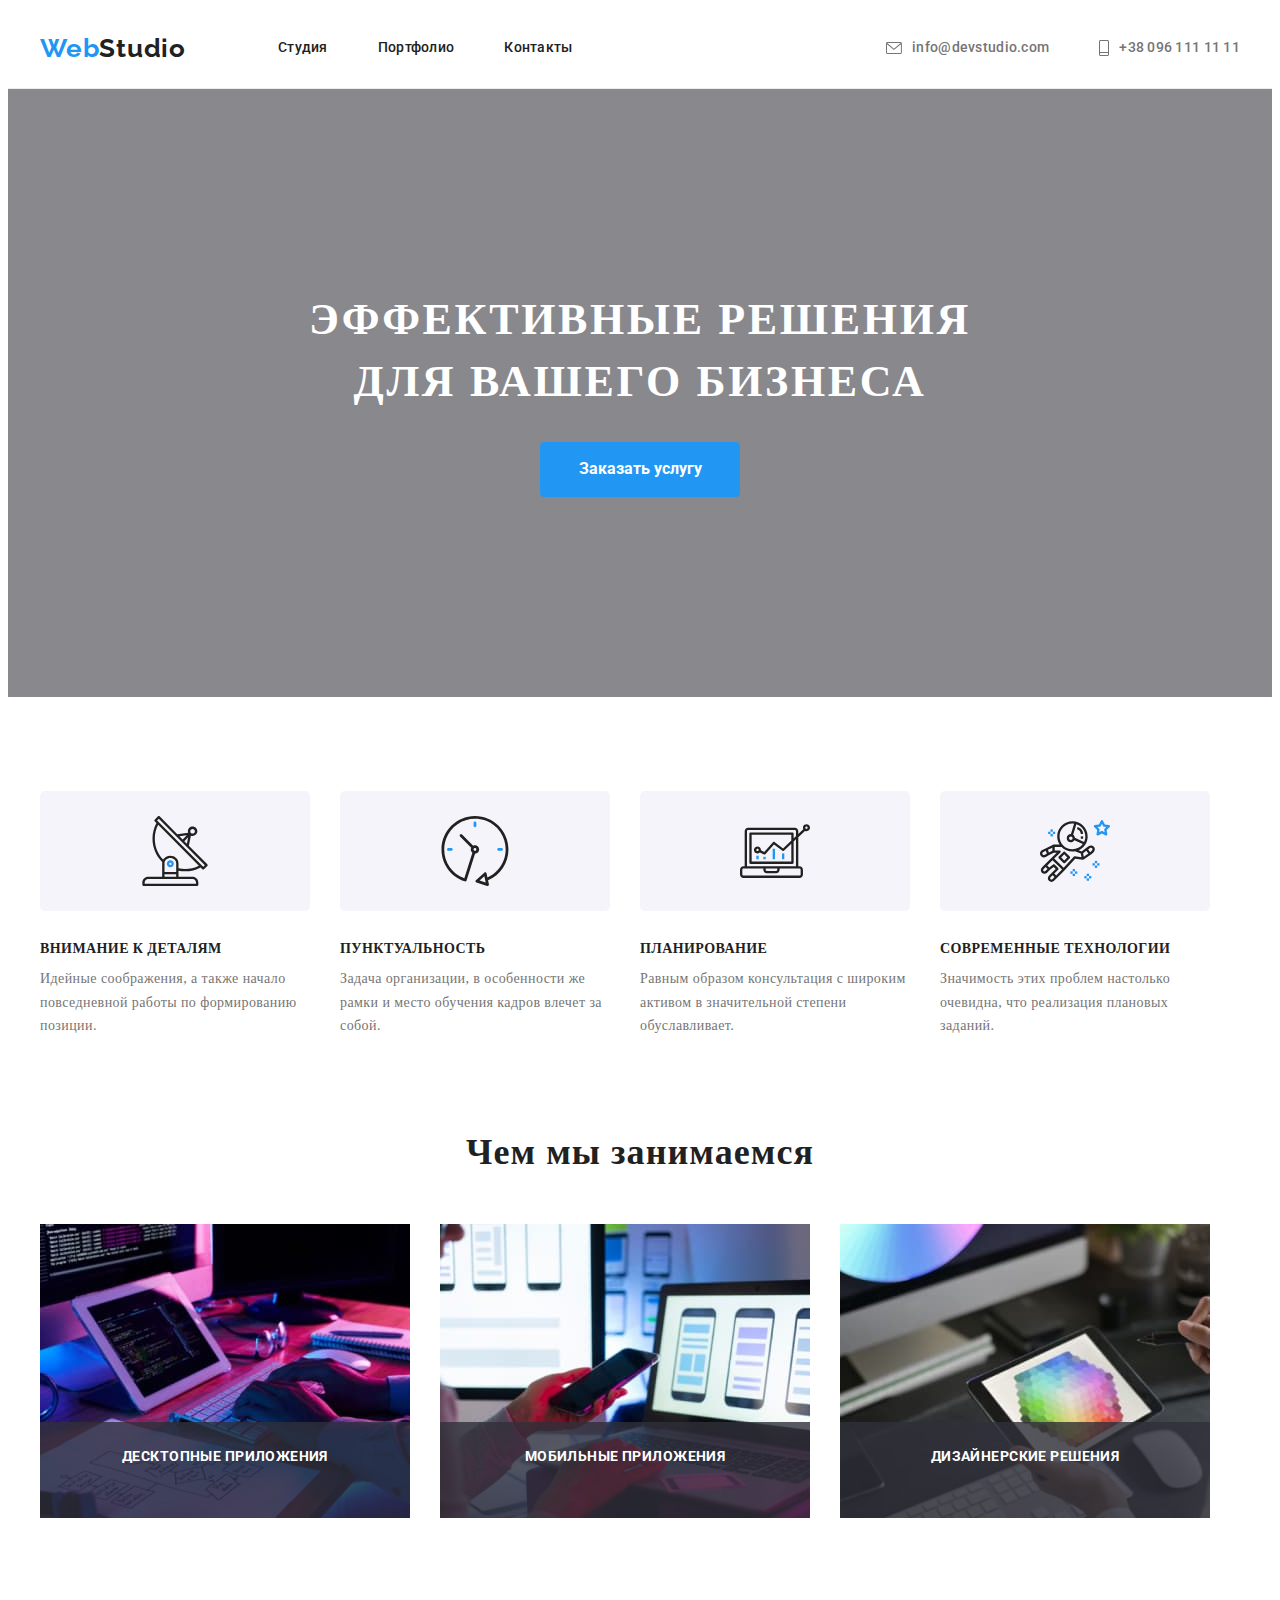
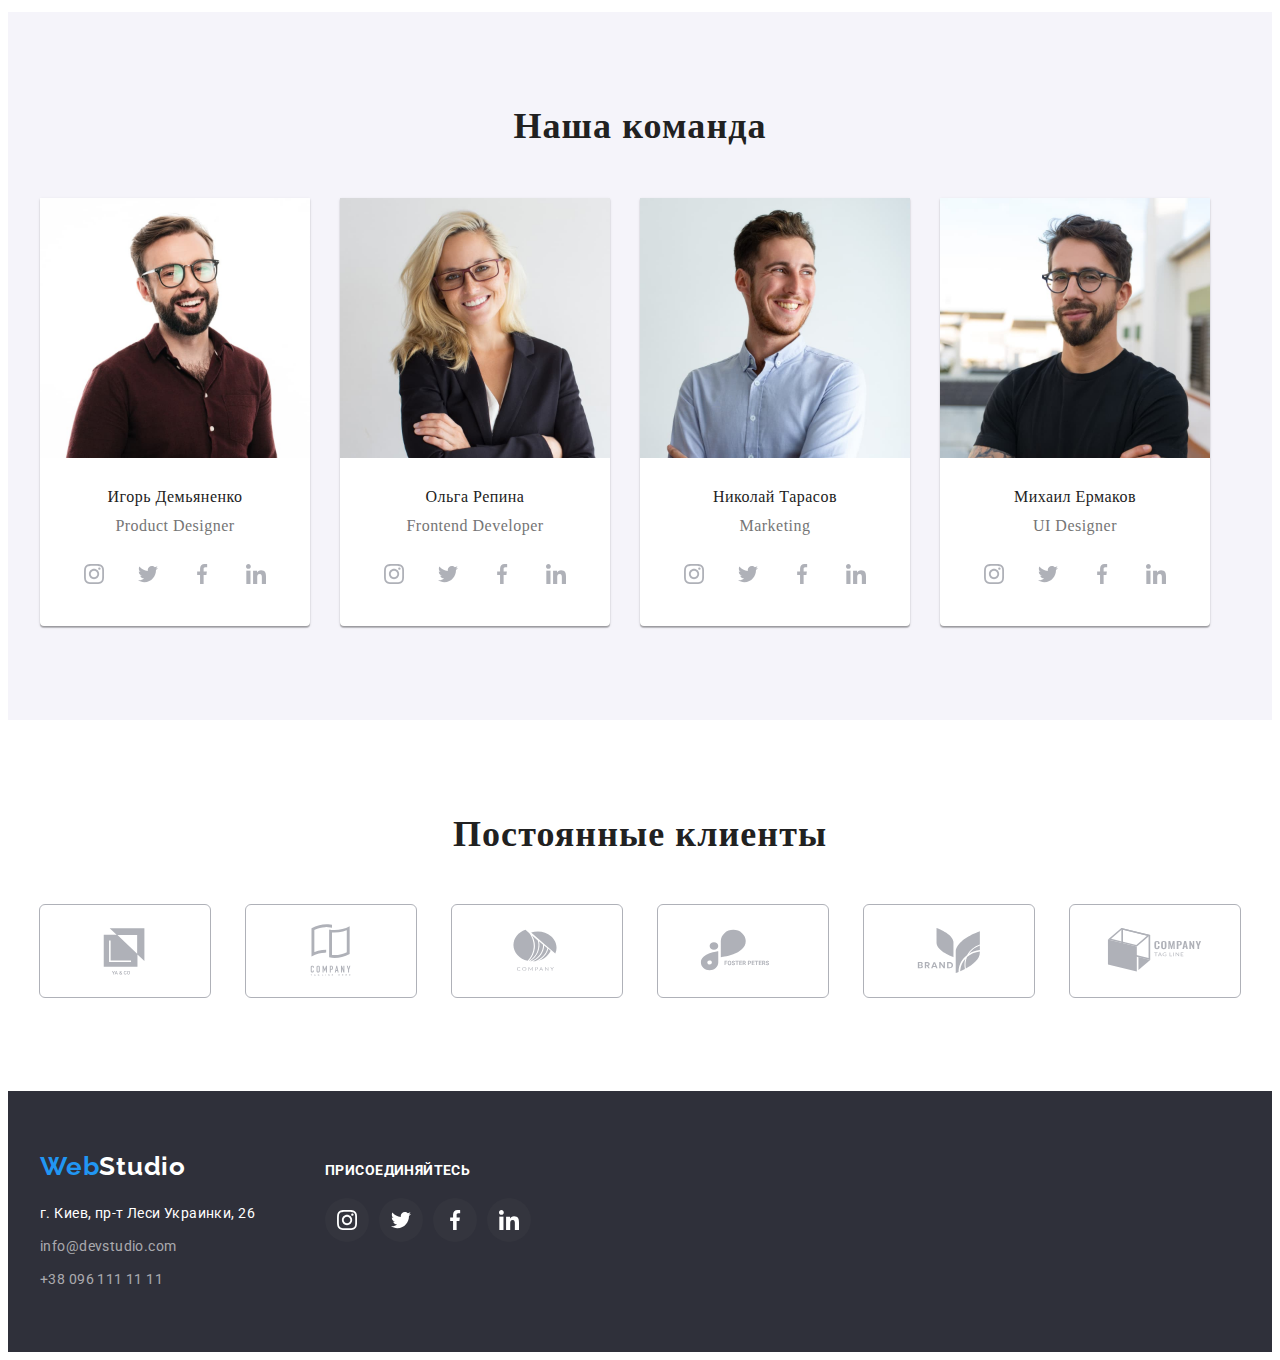
==== index.html @ 002a7d94 "fixed cc" ====
<!DOCTYPE html>
<html lang="ru">
<head>
    <meta charset="UTF-8">
    <meta http-equiv="X-UA-Compatible" content="IE=edge">
    <meta name="viewport" content="width=device-width, initial-scale=1.0">
    <title>Document</title>
    <link rel="preconnect" href="https://fonts.googleapis.com">
    <link rel="preconnect" href="https://fonts.gstatic.com" crossorigin>
    <link href="https://fonts.googleapis.com/css2?family=Raleway:wght@700&family=Roboto:wght@400;500;700;900&display=swap"
        rel="stylesheet">

    <link rel="stylesheet" href="https://cdnjs.cloudflare.com/ajax/libs/modern-normalize/1.1.0/modern-normalize.min.css"
    integrity="sha512-wpPYUAdjBVSE4KJnH1VR1HeZfpl1ub8YT/NKx4PuQ5NmX2tKuGu6U/JRp5y+Y8XG2tV+wKQpNHVUX03MfMFn9Q=="
    crossorigin="anonymous" referrerpolicy="no-referrer" />

    <link rel="stylesheet" href="./styles.css">
</head>
<body>
    <header class="header-style" > 
        <div class="container header-container"> 
        <nav class="navigation">
        <a class="logo link logo_head" href="#"> <span class="web-word-color">Web</span>Studio</a>
        <ul class="nav-list list">
            <li class="nav-list-item">
                <a class="nav-list-link link current" href="#">Студия</a> 
            </li>
            <li class="nav-list-item">
                <a class="nav-list-link link"  href="./portfolio.html">Портфолио</a>
            </li>
            <li class="nav-list-item">
                <a class="nav-list-link link"  href="#">Контакты</a>
            </li>
        </ul>

        </nav>
         <ul class="list contact-info-head">
        <li class="contact-info-head-size">
            <a class="contact-mail link contact-logo" href="mail:info@devstudio.com">info@devstudio.com
            <svg class="contact-logo-icon" width="16px" height="12px">
                <use href="./img/sprite.svg#icon-envelope"></use>
            </svg>
            </a>
        </li>
        <li class="contact-info-head-size">
            <a class="contact-number link contact-logo" href="tel:+380961111111">+38 096 111 11 11
            <svg class="contact-logo-icon" width="10px" height="16px">
                <use href="./img/sprite.svg#icon-phone"></use>
            </svg>
            </a>
        </li>
        </ul>  
    </div>
        </header>
        <main>
            <section class="hero">
                <div class="container ">
                <h1 class="tagline">Эффективные решения <br> для вашего бизнеса</h1>
            <button class="modal-btn" type="button" data-modal-open>Заказать услугу</button>
             </div >
            </section>
            <section class="section">     
                <div class="container">
                <h2 class="visually-hidden">Преимущества</h2>
                <ul class="benefits">
                    <li class="list benefits-section">
                        <div class="benefits-img">
                            <svg class="benefits-icon" width="70" height="70">
                                <use href="./img/sprite.svg#icon-antenna"></use>
                            </svg>
                        </div>
                        <h3 class="benefits_name">Внимание к деталям</h3> 
                        <p class="benefits_name_description">Идейные соображения, а также  начало повседневной работы по формированию позиции.</p>
                    </li>
                      <li class="list benefits-section">
                          <div class="benefits-img">
                              <svg class="benefits-icon" width="70" height="70">
                                  <use href="./img/sprite.svg#icon-clock"></use>
                              </svg>
                          </div>
                        <h3 class="benefits_name">Пунктуальность</h3>
                        <p class="benefits_name_description">Задача организации, в особенности  же рамки и место обучения кадров влечет за собой.</p> 
                    </li>
                      <li class="list benefits-section">
                          <div class="benefits-img">
                              <svg class="benefits-icon" width="70" height="70">
                                  <use href="./img/sprite.svg#icon-diagram"></use>
                              </svg>
                          </div>
                        <h3 class="benefits_name">Планирование</h3>
                        <p  class="benefits_name_description">Равным образом консультация с  широким активом в значительной степени обуславливает.</p>
                    </li> 
                    <li class="list benefits-section">
                        <div class="benefits-img">
                            <svg class="benefits-icon" width="70" height="70">
                                <use href="./img/sprite.svg#icon-astronaut"></use>
                            </svg>
                        </div>
                        <h3 class="benefits_name">Современные технологии</h3>
                        <p class="benefits_name_description">Значимость этих проблем настолько  очевидна, что реализация плановых заданий.</p>
                    </li>
                </ul>
                </div>
            </section>
            <section class="section space-non">
                <div class="container"> 
                    <h2 class="block_name">Чем мы занимаемся</h2>
                    <ul class="process-work">
                        <li class="list process-work-pict" >
                            <div class="process-pict-block">
                            <img src="./img/pict_1.jpg" alt="человек печатает на клавиатуре" width="370" height="294">
                             <p class="join-name process-work-about">Десктопные приложения</p>
                             </div>
                        </li>
                        <li class="list process-work-pict" >
                            <div class="process-pict-block">
                            <img src="./img/pict_2.jpg" alt="подключение через телефон к компьютеру" width="370" height="294">
                        <p class="join-name process-work-about">Мобильные приложения</p>
                        </div>
                        </li>
                        <li class="list process-work-pict" >
                            <div class="process-pict-block">
                            <img src="./img/pict_3.jpg" alt="цветовая схема на планшете" width="370" height="294">
                            <p class="join-name process-work-about">Дизайнерские решения</p>
                        </div>
                        </li>
                    </ul>
                </div>
            </section>
            <section class="team section">
                <div class="container">
                <h2 class="block_name">Наша команда</h2>
                <ul class="team-members">
                    <li class="list team-members-pict"><img src="./img/employee_1.jpg" alt="игорь демьяненко" width="270" height="260">
                        <div class="team-members-space"> 
                    <h3 class="employee_name">Игорь Демьяненко</h3>
                    <p class="employee_name_work" lang="en">Product Designer</p>
                              <ul class="social-list list">
                                <li>
                                    <a class="social-list-link" href=""> 
                                        <svg class="social-list-icon" width="20" height="20">
                                            <use href="./img/sprite.svg#icon-instagram"></use>
                                        </svg>
                                    </a>
                                 </li>
                                <li>
                                    <a class="social-list-link" href="">
                                <svg class="social-list-icon" width="20" height="20">
                                    <use href="./img/sprite.svg#icon-twitter"></use>
                                </svg>
                                      </a>
                                </li>
                                <li >
                                    <a class="social-list-link" href="">
                                <svg class="social-list-icon" width="20" height="20">
                                    <use href="./img/sprite.svg#icon-facebook"></use>
                                </svg>
                                    </a>
                                </li>
                                <li>
                                    <a class="social-list-link" href="">
                                <svg class="social-list-icon" width="20" height="20">
                                    <use href="./img/sprite.svg#icon-linkedin"></use>
                                </svg>
                                    </a>
                                </li>
                            </ul>
                        </div>
                    </li>

                    <li class="list team-members-pict"><img src="./img/employee_2.jpg" alt="ольга репина" width="270" height="260">
                       <div class="team-members-space"> 
                    <h3 class="employee_name">Ольга Репина</h3>
                    <p class="employee_name_work" lang="en">Frontend Developer</p>
                    <ul class="social-list list">
                        <li class="social-list-item">
                            <a class="social-list-link" href="">
                                <svg class="social-list-icon" width="20" height="20">
                                    <use href="./img/sprite.svg#icon-instagram"></use>
                                </svg>
                            </a>
                        </li>
                        <li class="social-list-item">
                            <a class="social-list-link" href="">
                                <svg class="social-list-icon" width="20" height="20">
                                    <use href="./img/sprite.svg#icon-twitter"></use>
                                </svg>
                            </a>
                        </li>
                        <li class="social-list-item">
                            <a class="social-list-link" href="">
                                <svg class="social-list-icon" width="20" height="20">
                                    <use href="./img/sprite.svg#icon-facebook"></use>
                                </svg>
                            </a>
                        </li>
                        <li class="social-list-item">
                            <a class="social-list-link" href="">
                                <svg class="social-list-icon" width="20" height="20">
                                    <use href="./img/sprite.svg#icon-linkedin"></use>
                                </svg>
                            </a>
                        </li>
                    </ul>
                </div>
                    </li>
                    <li class="list team-members-pict"><img src="./img/employee_3.jpg" alt="николай тарасов" width="270" height="260">
                        <div class="team-members-space">   
                    <h3 class="employee_name">Николай Тарасов</h3>
                    <p class="employee_name_work" lang="en">Marketing</p>
                    <ul class="social-list list">
                        <li class="social-list-item">
                            <a class="social-list-link" href="">
                                <svg class="social-list-icon" width="20" height="20">
                                    <use href="./img/sprite.svg#icon-instagram"></use>
                                </svg>
                            </a>
                        </li>
                        <li class="social-list-item">
                            <a class="social-list-link" href="">
                                <svg class="social-list-icon" width="20" height="20">
                                    <use href="./img/sprite.svg#icon-twitter"></use>
                                </svg>
                            </a>
                        </li>
                        <li class="social-list-item">
                            <a class="social-list-link" href="">
                                <svg class="social-list-icon" width="20" height="20">
                                    <use href="./img/sprite.svg#icon-facebook"></use>
                                </svg>
                            </a>
                        </li>
                        <li class="social-list-item">
                            <a class="social-list-link" href="">
                                <svg class="social-list-icon" width="20" height="20">
                                    <use href="./img/sprite.svg#icon-linkedin"></use>
                                </svg>
                            </a>
                        </li>
                    </ul>
                       </div>
                    </li>
                    <li class="list team-members-pict"><img  src="./img/employee_4.jpg" alt="михаил ермаков" width="270" height="260">
                        <div class="team-members-space"> 
                    <h3 class="employee_name">Михаил Ермаков</h3>
                    <p class="employee_name_work" lang="en">UI Designer</p>
                    <ul class="social-list list">
                        <li class="social-list-item">
                            <a class="social-list-link" href="">
                                <svg class="social-list-icon" width="20" height="20">
                                    <use href="./img/sprite.svg#icon-instagram"></use>
                                </svg>
                            </a>
                        </li>
                        <li class="social-list-item">
                            <a class="social-list-link" href="">
                                <svg class="social-list-icon" width="20" height="20">
                                    <use href="./img/sprite.svg#icon-twitter"></use>
                                </svg>
                            </a>
                        </li>
                        <li class="social-list-item">
                            <a class="social-list-link" href="">
                                <svg class="social-list-icon" width="20" height="20">
                                    <use href="./img/sprite.svg#icon-facebook"></use>
                                </svg>
                            </a>
                        </li>
                        <li class="social-list-item">
                            <a class="social-list-link" href="">
                                <svg class="social-list-icon" width="20" height="20">
                                    <use href="./img/sprite.svg#icon-linkedin"></use>
                                </svg>
                            </a>
                        </li>
                    </ul>
                        </div>
                    </li> 
                </ul>
             </div>
            </section>
            <section class="section">
                <div class="container">
                    <h1 class="block_name"> Постоянные клиенты</h1>
                    <ul class="clients list">
                        <li class="clients-card">
                    <a class="clients-list" href="">
                        <svg class="clients-list-logo" width="106" height="60">
                            <use href="./img/sprite.svg#icon-logo1"></use>
                        </svg>
                    </a>
                        </li>
                        <li class="clients-card">
                            <a class="clients-list" href="">
                                <svg class="clients-list-logo" width="106" height="60">
                                    <use href="./img/sprite.svg#icon-logo2"></use>
                                </svg>
                            </a>
                        </li>
                        <li class="clients-card">
                            <a class="clients-list" href="">
                                <svg class="clients-list-logo" width="106" height="60">
                                    <use href="./img/sprite.svg#icon-logo3"></use>
                                </svg>
                            </a>
                        </li>
                        <li class="clients-card">
                            <a class="clients-list" href="">
                                <svg class="clients-list-logo" width="106" height="60">
                                    <use href="./img/sprite.svg#icon-logo4"></use>
                                </svg>
                            </a>
                        </li>
                        <li class="clients-card">
                            <a class="clients-list" href="">
                                <svg class="clients-list-logo" width="106" height="60">
                                    <use href="./img/sprite.svg#icon-logo5"></use>
                                </svg>
                            </a>
                        </li>
                        <li class="clients-card">
                            <a class="clients-list" href="">
                                <svg class="clients-list-logo" width="106" height="60">
                                    <use href="./img/sprite.svg#icon-logo6"></use>
                                </svg>
                            </a>
                        </li>
                    </ul>
                </div>
            </section>
        </main>
        <footer class="dark-thema ">
            <div class="container footer-section">
              <div class=" join">  
              <a class="link logo_foot " href=""> <span class="web-word-color">Web</span>Studio</a>
              <address class="foot-space"> 
              <ul class="list">
            <li class="foot-space-item"><a class="link_adress link list " href="https://goo.gl/maps/NwRdtHwd14dd7Rub6" target="_blank" rel="noopener noreferrer" >г. Киев, пр-т Леси Украинки, 26</a></li>
            <li class="foot-space-item"><a class="contact-mail-foot link list" href="mail:info@devstudio.com">info@devstudio.com</a></li>
            <li class="foot-space-item"><a class="contact-number-foot  link list" href="tel:+380961111111">+38 096 111 11 11</a></li>
             </ul>
             </address>
             </div>

            <div class="footer-info">
               <p class="join-name">присоединяйтесь</p>  
            <ul class="social-list-footer list ">                       
                <li class="social-list-item">
                    <a class="social-list-link-footer" href="">
                        <svg class="social-list-icon-footer" width="20" height="20">
                            <use href="./img/sprite.svg#icon-instagram"></use>
                        </svg>
                    </a>
                </li>
                <li class="social-list-item">
                    <a class="social-list-link-footer" href="">
                        <svg class="social-list-icon-footer" width="20" height="20">
                            <use href="./img/sprite.svg#icon-twitter"></use>
                        </svg>
                    </a>
                </li>
                <li class="social-list-item">
                    <a class="social-list-link-footer" href="">
                        <svg class="social-list-icon-footer" width="20" height="20">
                            <use href="./img/sprite.svg#icon-facebook"></use>
                        </svg>
                    </a>
                </li>
                <li class="social-list-item">
                    <a class="social-list-link-footer" href="">
                        <svg class="social-list-icon-footer" width="20" height="20">
                            <use href="./img/sprite.svg#icon-linkedin"></use>
                        </svg>
                    </a>
                </li>
            </ul>
        </div>       
        </div>
        </footer>

        <div class="backdrop is-hidden" data-modal>
            <div class="modal">
                <button type="button" class="modal-close-btn" data-modal-close>
                    <svg class="modal-close-icon" width="18" height="18">
                        <use href="./img/sprite.svg#icon-close-btn"></use>
                    </svg>
                </button>
            </div>
        </div>
        <script src="./js/modal.js"></script>
</body>
</html>
---- styles.css ----
:root {
  --accent-color: #2196f3;
  --dark-text-color: #212121;
  --light-dark-text-color: #757575;
  --main-light-text-color: #ffffff;
  --icon-grey-main-color: #afb1b8;
  --primary-font-family: Roboto, sans-serif;
  --secondary-font-family: Raleway, sans-serif;
}

.list {
  list-style: none;
}
.link {
  text-decoration: none;
}
.container {
  width: 1200px;
  padding-left: 15px;
  padding-right: 15px;
  margin-left: auto;
  margin-right: auto;
}
.body {
  font-family: var(--primary-font-family);
}
h1,
h2,
h3,
h4,
h5,
p {
  margin-top: 0;
  margin-bottom: 0;
}
ul,
ol {
  margin-top: 0;
  margin-bottom: 0;
  padding: 0;
}
img {
  display: block;
}
/* components start */

.section {
  padding-top: 94px;
  padding-bottom: 94px;
}
.header-style {
  border-bottom: 1px solid #ececec;
}
.visually-hidden {
  position: absolute;
  width: 1px;
  height: 1px;
  margin: -1px;
  border: 0;
  padding: 0;
  white-space: nowrap;
  clip-path: inset(100%);
  clip: rect(0 0 0 0);
  overflow: hidden;
}
.logo_head {
  font-family: var(--secondary-font-family);
  font-weight: 700;
  font-size: 26px;
  line-height: 1.19;
  letter-spacing: 0.03em;
  color: var(--dark-text-color);
}
.logo {
  margin-right: 92px;
  display: block;
}
.header-container {
  display: flex;
  align-items: center;
}
.navigation {
  display: flex;
  align-items: center;
}
.nav-list {
  display: flex;
  align-items: center;
}
.nav-list-link {
  position: relative;
  display: block;
  padding-top: 32px;
  padding-bottom: 32px;

  font-family: var(--primary-font-family);
  font-weight: 500;
  font-size: 14px;
  line-height: 1.14;
  letter-spacing: 0.02em;
  color: var(--dark-text-color);
  transition: color 250ms cubic-bezier(0.4, 0, 0.2, 1);
}
.nav-list-link:hover,
.nav-list-link:focus {
  color: var(--accent-color);
}
.nav-list-link::after {
  content: '';
  position: absolute;
  left: 0;
  bottom: 0;
  display: block;
  width: 100%;
  height: 4px;
  background-color: var(--accent-color);
  border-radius: 2px;

  transform: scaleX(0);
  transition: transform 250ms cubic-bezier(0.4, 0, 0.2, 1);
}
.nav-list-link:hover::after,
.nav-list-link:focus::after {
  transform: scaleX(1);
}
.current:active {
  color: var(--accent-color);
}
.nav-list-item {
  margin-right: 50px;
}
.nav-list-item:not(:last-child) {
  margin-right: 50px;
}

.contact-info-head {
  display: flex;
  align-items: center;
  margin-left: auto;
}

.contact-info-head-size {
  margin-right: 50px;
}
.contact-info-head-size:nth-child(2n) {
  margin-right: 0;
}

.contact-number,
.contact-mail {
  padding-top: 24px;
  padding-bottom: 24px;

  font-family: var(--primary-font-family);
  font-weight: 500;
  font-size: 14px;
  line-height: 1.14;
  letter-spacing: 0.02em;
  color: #757575;
  transition: color 250ms cubic-bezier(0.4, 0, 0.2, 1);
}
.contact-mail:hover,
.contact-mail:focus {
  color: var(--accent-color);
}
.contact-number:hover,
.contact-number:focus {
  color: var(--accent-color);
}
.contact-logo {
  display: flex;
  align-items: center;
  justify-content: flex-end;
  flex-direction: row-reverse;
}
.contact-logo-icon {
  fill: #757575;
  transition: fill 250ms cubic-bezier(0.4, 0, 0.2, 1);
  margin-right: 10px;
}

.contact-mail:hover .contact-logo-icon,
.contact-mail:focus .contact-logo-icon {
  fill: var(--accent-color);
}

.contact-number:hover .contact-logo-icon,
.contact-number:focus .contact-logo-icon {
  fill: var(--accent-color);
}

.hero {
  background-image: linear-gradient(rgba(47, 48, 58, 0.4), rgba(47, 48, 58, 0.4)),
    url('../goit-markup-hw-04/img/img_hero.jpg');
  background-color: #c4c4c4;
  background-size: cover;
  background-repeat: no-repeat;

  max-width: 1600px;
  margin-left: auto;
  margin-right: auto;
  padding-top: 200px;
  padding-bottom: 200px;
  text-align: center;
}

.modal-btn {
  min-width: 200px;
  padding: 12px 32px;
  border: 1px solid var(--accent-color);
  border-radius: 4px;
  font-family: var(--primary-font-family);
  font-weight: 700;
  font-size: 16px;
  line-height: 1.8;
  cursor: pointer;
  color: var(--main-light-text-color);
  background-color: var(--accent-color);
  transition: background-color 250ms cubic-bezier(0.4, 0, 0.2, 1);
}
.modal-btn:hover,
.modal-btn:focus {
  background-color: #188ce8;
  color: var(--main-light-text-color);
}

/* components end */

/* hero start*/

.tagline {
  text-align: center;
  margin-bottom: 30px;

  font-weight: 900;
  font-size: 44px;
  line-height: 1.4;
  letter-spacing: 0.06em;
  text-transform: uppercase;
  color: var(--main-light-text-color);
}
/* hero end */
/* main container */

/* benefits section*/

.benefits {
  display: flex;
  justify-content: start;
  flex-wrap: wrap;
}
.benefits-section {
  width: 270px;
  margin-right: 30px;
}
.benefits-section:nth-child(4n) {
  margin-right: 0;
}

.benefits_name {
  margin-bottom: 10px;
  margin-top: 30px;
  font-weight: 700;
  font-size: 14px;
  line-height: 1.14;
  letter-spacing: 0.03em;
  text-transform: uppercase;
  color: var(--dark-text-color);
}
.benefits_name:nth-last-child(4n) {
  margin: 0;
}

.benefits_name_description {
  font-weight: 400;
  font-size: 14px;
  line-height: 1.7;
  letter-spacing: 0.03em;
  color: var(--light-dark-text-color);
}

.benefits-img {
  display: flex;
  justify-content: center;
  align-items: center;
  background-color: #f5f4fa;
  width: 270px;
  height: 120px;
  border-radius: 5px;
}

/* benefits section*/

.process-work {
  display: flex;
  flex-wrap: wrap;
  align-items: center;
}
.process-work-pict {
  margin-right: 30px;
}
.process-work-pict:nth-child(3n) {
  margin-right: 0;
}
.process-pict-block {
  position: relative;
}

.process-work-about {
  position: absolute;

  background-color: rgba(47, 48, 58, 0.8);
  width: 100%;
  height: 70px;
  bottom: 0;
  text-align: center;
  padding-top: 26px;
}
.team {
  background-color: #f5f4fa;
}
.team-members {
  display: flex;
  flex-wrap: wrap;
  align-items: center;
}
.team-members-pict {
  margin-right: 30px;
  text-align: center;
}
.team-members-pict {
  box-sizing: border-box;
  border-width: 270px;
  border: 1px;
  box-shadow: 0px 1px 3px rgba(0, 0, 0, 0.12), 0px 1px 1px rgba(0, 0, 0, 0.14),
    0px 2px 1px rgba(0, 0, 0, 0.2);
  border-radius: 0px 0px 4px 4px;
  background-color: var(--main-light-text-color);
}
.team-members-pict:nth-child(4n) {
  margin-right: 0;
}
.team-members-space {
  padding-top: 30px;
  padding-bottom: 30px;
  padding-left: 32px;
  padding-right: 32px;
}
.block_name {
  text-align: center;
  margin-bottom: 50px;

  font-weight: 700;
  font-size: 36px;
  line-height: 1.16;
  letter-spacing: 0.03em;
  color: var(--dark-text-color);
}
.space-non {
  padding-top: 0;
}

.employee_name {
  margin-bottom: 10px;
  font-weight: 500;
  font-size: 16px;
  line-height: 1.18;
  letter-spacing: 0.03em;
  color: var(--dark-text-color);
}
.employee_name_work {
  font-weight: 400;
  font-size: 16px;
  line-height: 1.18;
  letter-spacing: 0.03em;
  color: var(--light-dark-text-color);
}

.social-list {
  display: flex;
  justify-content: space-between;
  margin-top: 16px;
}

.social-list-link {
  display: flex;
  align-items: center;
  justify-content: center;
  width: 44px;
  height: 44px;
  background-color: none;
  border-radius: 50%;
  transition: background-color 250ms cubic-bezier(0.4, 0, 0.2, 1);
}

.social-list-icon {
  fill: var(--icon-grey-main-color);
  transition: fill 250ms cubic-bezier(0.4, 0, 0.2, 1);
}

.social-list-link:hover,
.social-list-link:focus {
  background-color: var(--accent-color);
}

.social-list-link:hover .social-list-icon {
  fill: #ffffff;
}
.social-list-link:focus .social-list-icon {
  fill: #ffffff;
}

/* main container end */
/* portfolio start */

.portfolio {
  display: flex;
  flex-wrap: wrap;
  justify-content: center;
  margin-bottom: 50px;
}
.portfolio_projects_btn {
  padding: 6px 22px;
  border: 1px;
  border-radius: 4px;

  font-weight: 500;
  font-size: 16px;
  line-height: 1.6;
  letter-spacing: 0.03em;
  color: var(--dark-text-color);
  background-color: #f5f4fa;
  cursor: pointer;
  transition: background-color 250ms cubic-bezier(0.4, 0, 0.2, 1),
    color 250ms cubic-bezier(0.4, 0, 0.2, 1), box-shadow 250ms cubic-bezier(0.4, 0, 0.2, 1);
}

.portfolio-btn:not(:last-child) {
  margin-right: 8px;
}

.portfolio_projects_btn:hover,
.portfolio_projects_btn:focus {
  color: var(--main-light-text-color);
  background-color: var(--accent-color);
  box-shadow: 0px 2px rgba(0, 0, 0, 0.3);
}
/* projects cards start */
.project {
  display: flex;
  flex-wrap: wrap;
  margin-left: -30px;
  margin-top: -30px;
}
.projects-block {
  flex-basis: calc((100% - 90px) / 3);
  margin-left: 30px;
  margin-top: 30px;
}

.project-card-wrapper {
  padding-top: 20px;
  padding-bottom: 20px;
  padding-left: 24px;
  border: 1px solid #eeeeee;
  border-top: none;
}
.project-card-link {
  display: block;
  text-decoration: none;
}

.project-card-link:hover,
.project-card-link:focus {
  box-shadow: 2px 6px 8px 1px rgba(0, 0, 0, 0.3);
}
.project-card-link {
  transition: box-shadow 250ms cubic-bezier(0.4, 0, 0.2, 1);
}
.projects_name {
  font-weight: 700;
  font-size: 18px;
  line-height: 2;
  letter-spacing: 0.06em;
  color: var(--dark-text-color);
  margin-bottom: 8px;
}
.projects_name_type {
  font-weight: 400;
  font-size: 16px;
  line-height: 1.8;
  letter-spacing: 0.03em;
  color: var(--light-dark-text-color);
  cursor: pointer;
}
.project-card-img-wrapper {
  position: relative;
  overflow: hidden;
}

.overlay {
  background-color: rgba(33, 150, 243, 0.9);
  position: absolute;

  font-family: var(--primary-font-family);
  font-weight: 400;
  font-size: 18px;
  line-height: 28px;
  letter-spacing: 0.03em;
  color: var(--main-light-text-color);
  text-align: start;

  top: 0;
  left: 0;
  width: 100%;
  height: 100%;
  padding: 20px 20px;
  overflow: auto;
  transform: translateY(100%);
  transition: transform 250ms cubic-bezier(0.4, 0, 0.2, 1);
}

.project-card-link:hover .overlay,
.project-card-link:focus .overlay {
  transform: translateY(0%);
}

/* projects cards finish */
/* portfolio end */

/* clients block section start */
.clients {
  display: flex;
  justify-content: space-between;
}
.clients-list {
  display: flex;
  align-items: center;
  justify-content: center;
  width: 170px;
  height: 92px;
  outline: 1px solid var(--icon-grey-main-color);
  border-radius: 5px;
  transition: outline 250ms cubic-bezier(0.4, 0, 0.2, 1);
}
.clients-list:hover .clients-list-logo,
.clients-list:focus .clients-list-logo {
  fill: var(--accent-color);
}
.clients-list:hover,
.clients-list:focus {
  outline: 1px solid var(--accent-color);
}
.clients-card {
  display: block;
}

.clients-card:not(:last-child) {
  margin-right: 30px;
}

.clients-list-logo {
  fill: var(--icon-grey-main-color);
  transition: fill 250ms cubic-bezier(0.4, 0, 0.2, 1);
}
/* clients block section finish */

/* footer start */

.dark-thema {
  background-color: #2f303a;
  padding-top: 60px;
  padding-bottom: 60px;
}
.logo_foot {
  font-family: var(--secondary-font-family);
  font-weight: 700;
  font-size: 26px;
  line-height: 1.19;
  letter-spacing: 0.03em;
  color: var(--main-light-text-color);
  cursor: pointer;
}
.foot-space {
  margin-top: 20px;
}
.foot-space-item {
  font-family: var(--primary-font-family);
}
.foot-space-item:not(:last-child) {
  margin-bottom: 9px;
}

.web-word-color {
  color: var(--accent-color);
}

.link_adress {
  font-style: normal;
  font-weight: 400;
  font-size: 14px;
  line-height: 1.7;
  letter-spacing: 0.03em;
  color: var(--main-light-text-color);
  cursor: pointer;
}

.contact-mail-foot,
.contact-number-foot {
  font-style: normal;
  font-weight: 400;
  font-size: 14px;
  line-height: 1.7;
  letter-spacing: 0.03em;
  color: rgba(255, 255, 255, 0.6);
  cursor: pointer;
}

.join-name {
  font-family: var(--primary-font-family);

  font-weight: 700;
  font-size: 14px;
  line-height: 16px;
  letter-spacing: 0.03em;
  color: var(--main-light-text-color);
  text-transform: uppercase;
}

.social-list-footer {
  display: flex;

  margin-top: 20px;
}

.social-list-link-footer {
  display: flex;
  align-items: center;
  justify-content: center;

  width: 44px;
  height: 44px;
  background-color: rgba(100, 100, 100, 0.1);
  border-radius: 50%;
  transition: background-color 250ms cubic-bezier(0.4, 0, 0.2, 1);
}

.social-list-link-footer:hover,
.social-list-link-footer:focus {
  background-color: var(--accent-color);
}

.social-list-link-footer:hover .social-list-icon {
  fill: #ffffff;
}
.social-list-item:not(:last-child) {
  margin-right: 10px;
}
.social-list-icon-footer {
  fill: var(--main-light-text-color);
  transition: fill 250ms cubic-bezier(0.4, 0, 0.2, 1);
}
.footer-info {
  display: flex;
  flex-direction: column;
  align-items: baseline;

  margin-left: 70px;
}
.footer-section {
  display: flex;
  align-items: baseline;
}
/* footer end */
/*modal btn */
.backdrop {
  position: fixed;
  top: 0;
  left: 0;
  width: 100vw;
  height: 100vh;
  background-color: rgba(0, 0, 0, 0.2);
  transition: opacity 250ms cubic-bezier(0.4, 0, 0.2, 1),
    visibility 250ms cubic-bezier(0.4, 0, 0.2, 1);
}
.backdrop.is-hidden {
  opacity: 0;
  visibility: hidden;
  pointer-events: none;
}

.modal {
  position: absolute;
  top: 50%;
  left: 50%;
  transform: translate(-50%, -50%);
  width: 528px;
  height: 582px;
  background-color: rgb(255, 255, 255);
}
.modal-close-btn {
  position: absolute;
  top: 8px;
  right: 8px;
  display: flex;
  justify-content: center;
  align-items: center;
  width: 30px;
  height: 30px;
  border-radius: 50%;
  border: 1px solid var(--icon-grey-main-color);
  background-color: transparent;
  padding: 0;
  cursor: pointer;
}
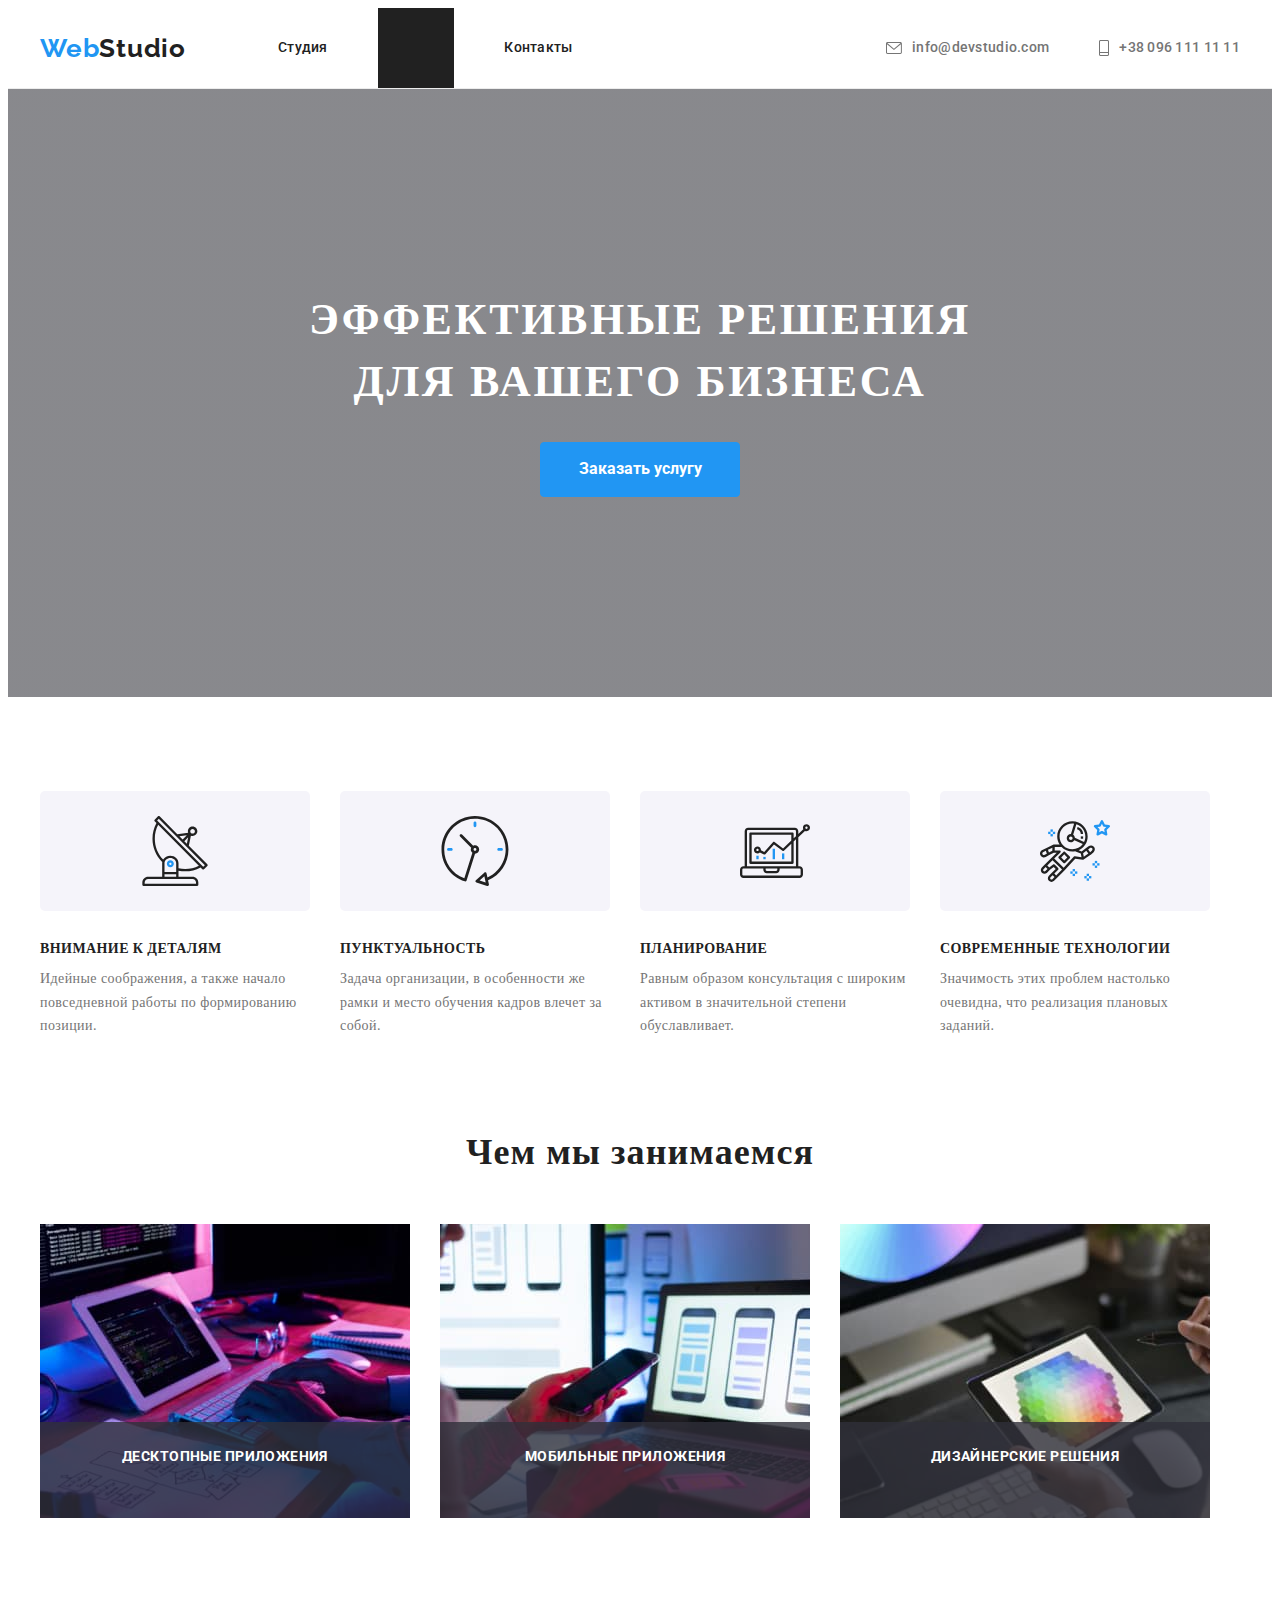
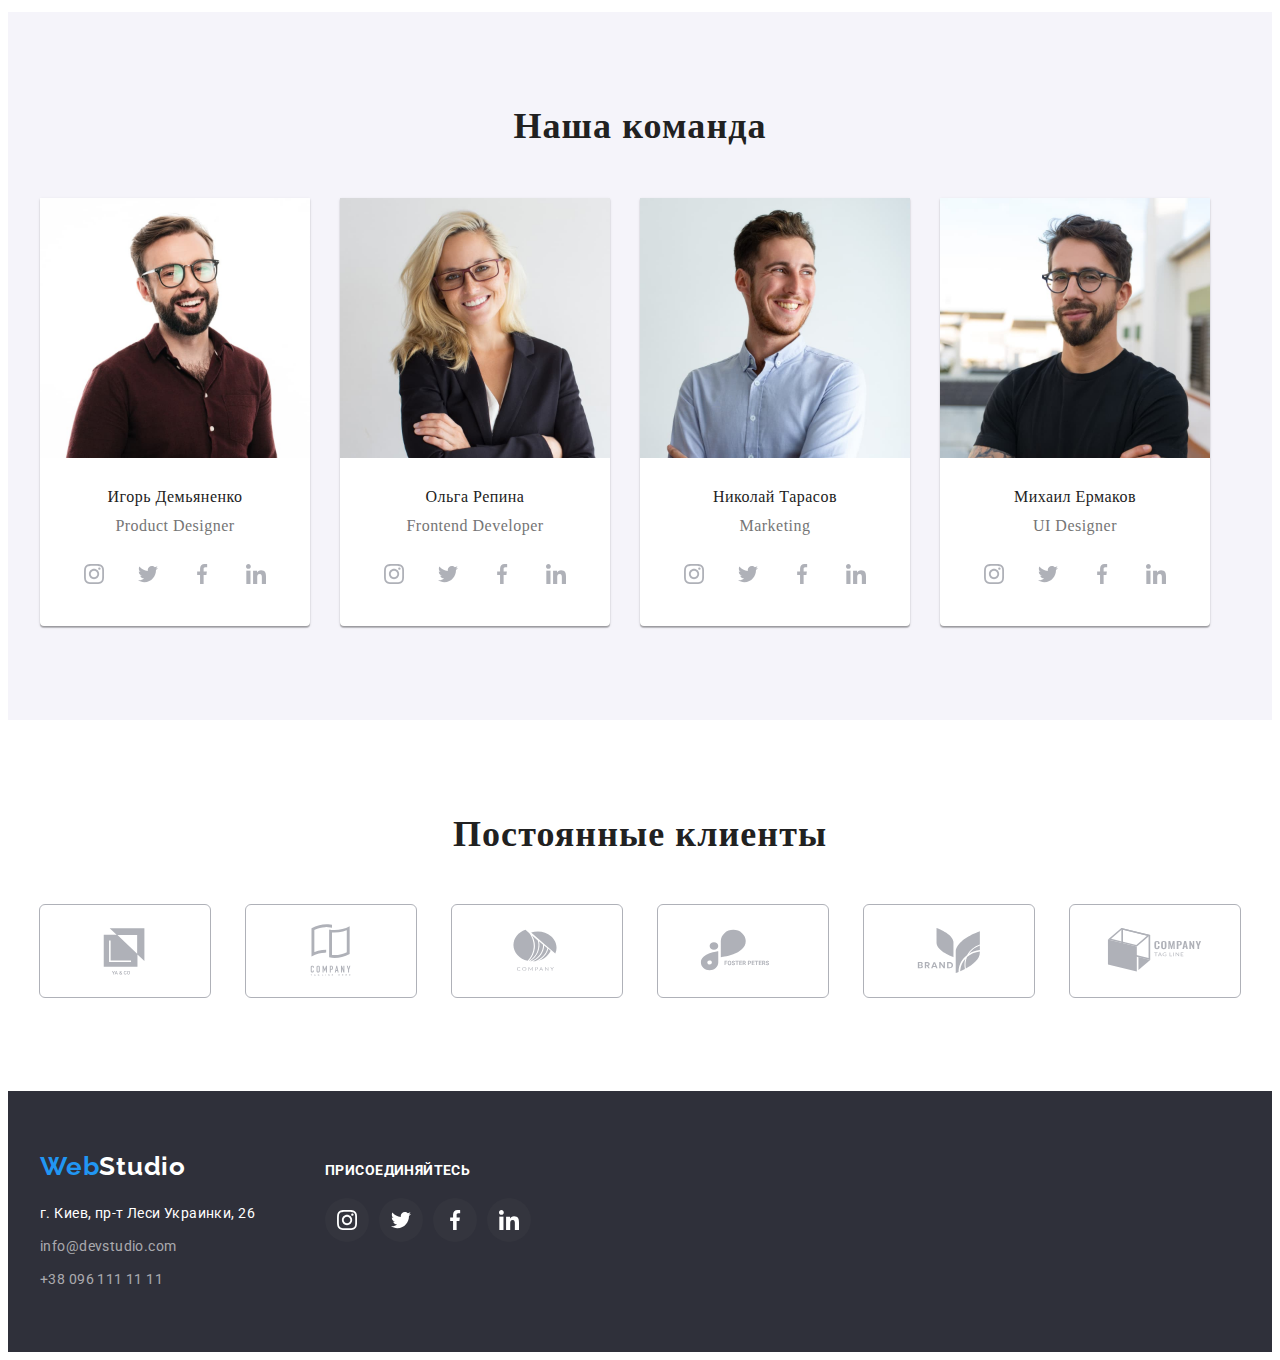
==== commit f44b44ad: "new commit" ====
--- a/index.html
+++ b/index.html
@@ -23,10 +23,10 @@
         <a class="logo link logo_head" href="#"> <span class="web-word-color">Web</span>Studio</a>
         <ul class="nav-list list">
             <li class="nav-list-item">
-                <a class="nav-list-link link current" href="#">Студия</a> 
+                <a class="nav-list-link link " href="#">Студия</a> 
             </li>
             <li class="nav-list-item">
-                <a class="nav-list-link link"  href="./portfolio.html">Портфолио</a>
+                <a class="nav-list-link link current"  href="./portfolio.html">Портфолио</a>
             </li>
             <li class="nav-list-item">
                 <a class="nav-list-link link"  href="#">Контакты</a>
@@ -341,7 +341,6 @@
              </ul>
              </address>
              </div>
-
             <div class="footer-info">
                <p class="join-name">присоединяйтесь</p>  
             <ul class="social-list-footer list ">                       
@@ -377,7 +376,6 @@
         </div>       
         </div>
         </footer>
-
         <div class="backdrop is-hidden" data-modal>
             <div class="modal">
                 <button type="button" class="modal-close-btn" data-modal-close>
--- a/styles.css
+++ b/styles.css
@@ -123,16 +123,16 @@
 .nav-list-link:focus::after {
   transform: scaleX(1);
 }
-.current:active {
-  color: var(--accent-color);
-}
+.current {
+  background-color: #212121;
+}
+
 .nav-list-item {
   margin-right: 50px;
 }
 .nav-list-item:not(:last-child) {
   margin-right: 50px;
 }
-
 .contact-info-head {
   display: flex;
   align-items: center;
@@ -653,9 +653,11 @@
 .social-list-link-footer:hover .social-list-icon {
   fill: #ffffff;
 }
+
 .social-list-item:not(:last-child) {
   margin-right: 10px;
 }
+
 .social-list-icon-footer {
   fill: var(--main-light-text-color);
   transition: fill 250ms cubic-bezier(0.4, 0, 0.2, 1);
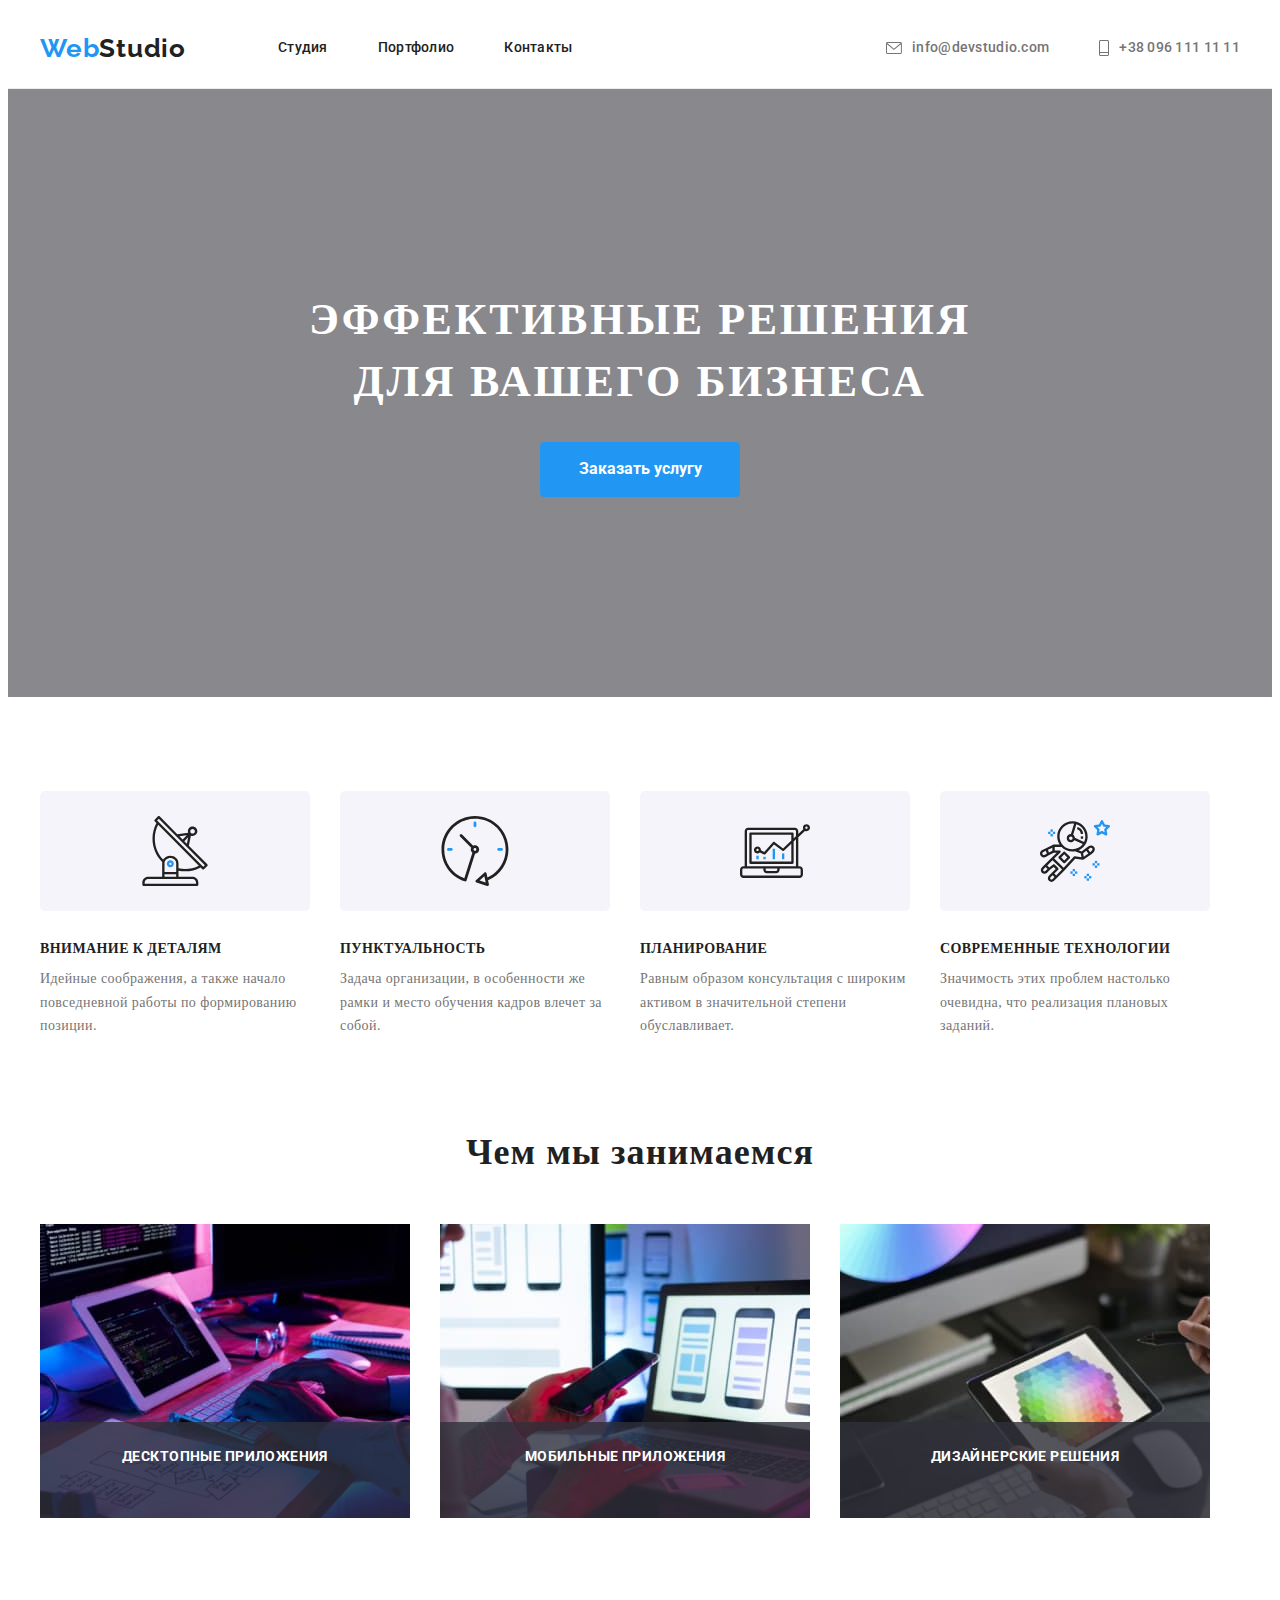
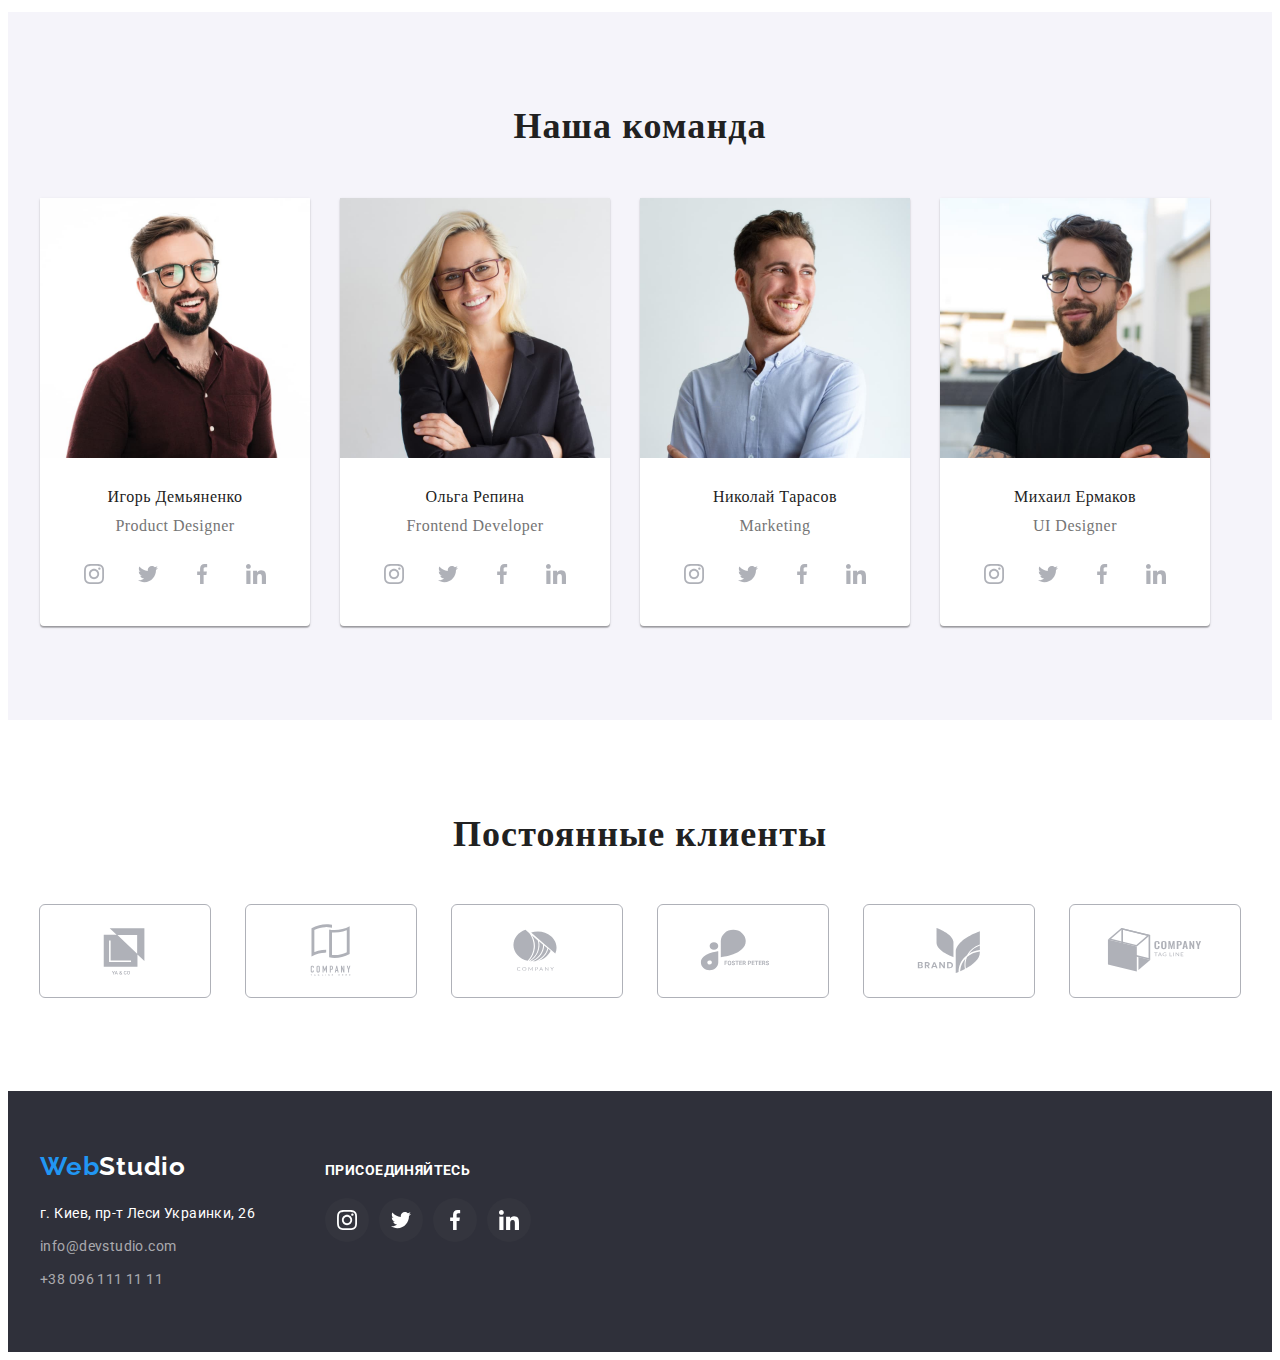
==== commit fa2271e6: "new commits" ====
--- a/index.html
+++ b/index.html
@@ -26,7 +26,7 @@
                 <a class="nav-list-link link " href="#">Студия</a> 
             </li>
             <li class="nav-list-item">
-                <a class="nav-list-link link current"  href="./portfolio.html">Портфолио</a>
+                <a class="nav-list-link link "  href="./portfolio.html">Портфолио</a>
             </li>
             <li class="nav-list-item">
                 <a class="nav-list-link link"  href="#">Контакты</a>
--- a/styles.css
+++ b/styles.css
@@ -122,9 +122,6 @@
 .nav-list-link:hover::after,
 .nav-list-link:focus::after {
   transform: scaleX(1);
-}
-.current {
-  background-color: #212121;
 }
 
 .nav-list-item {
